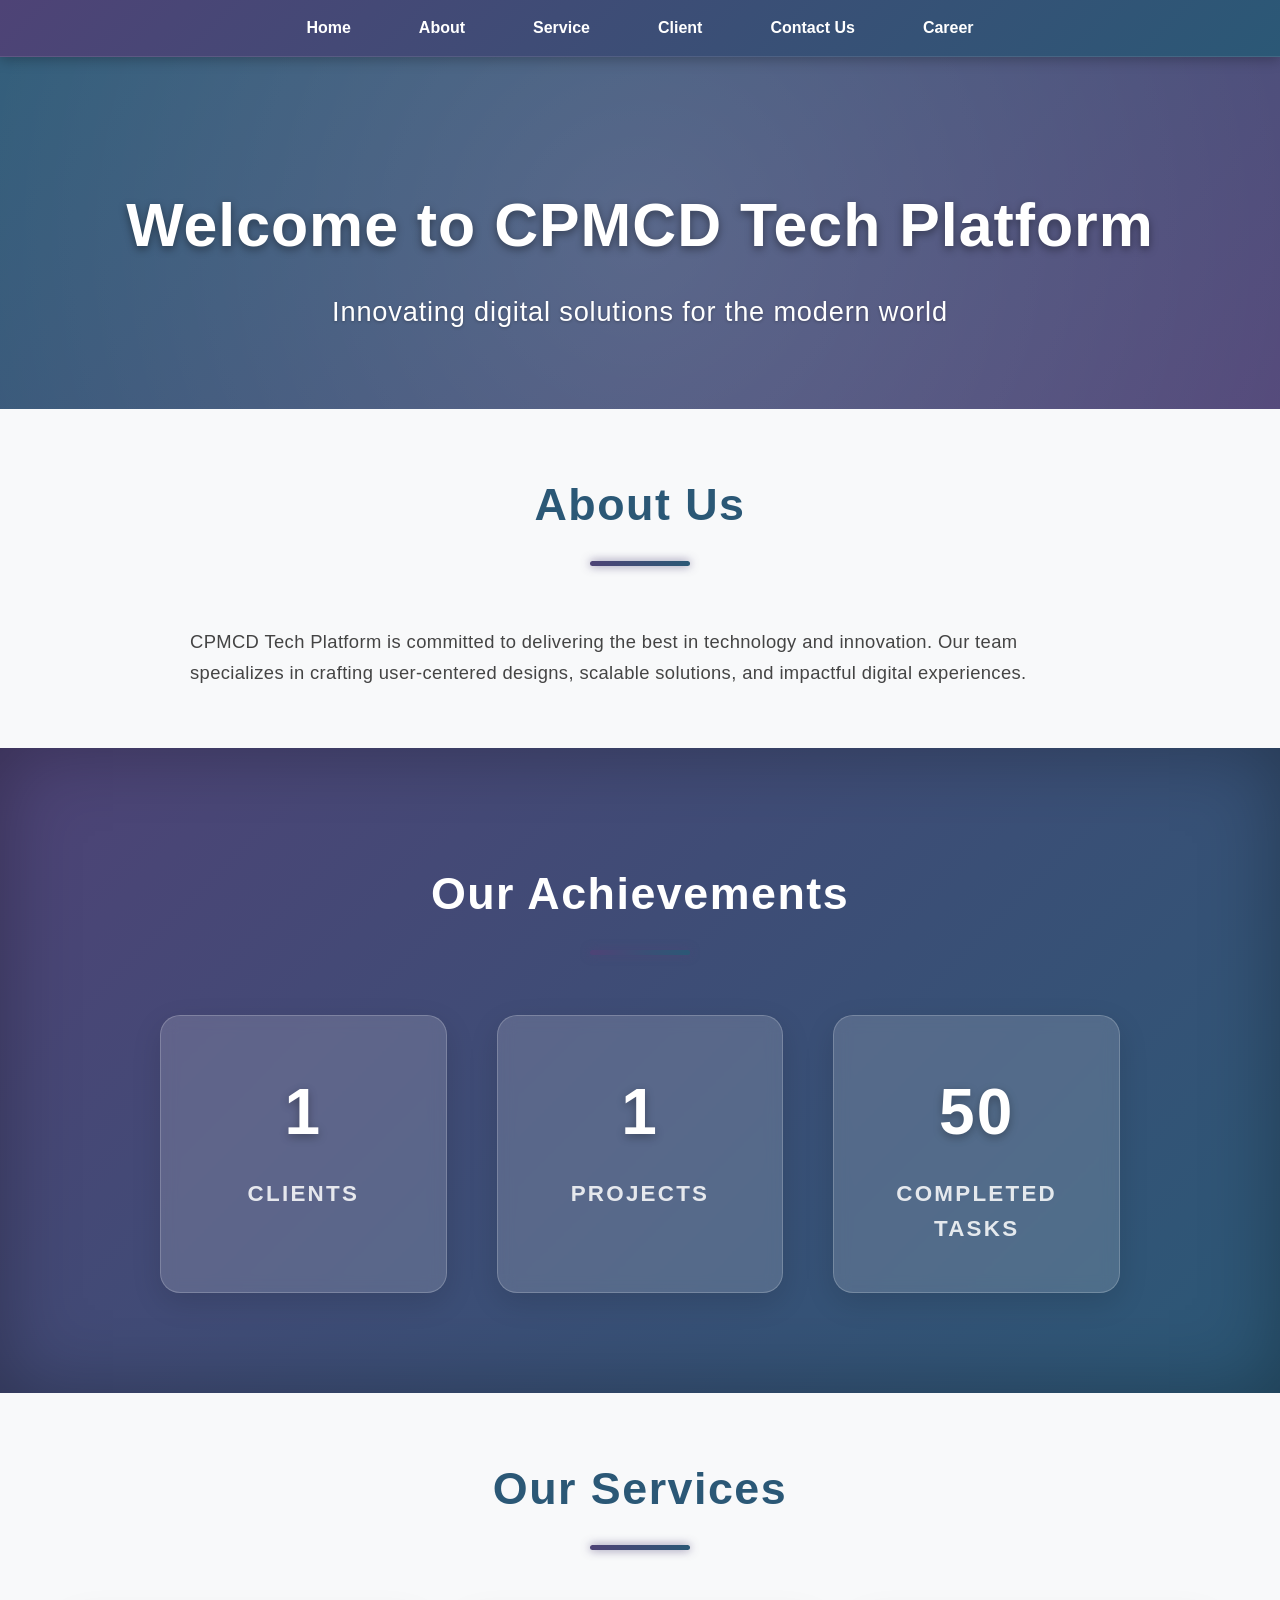
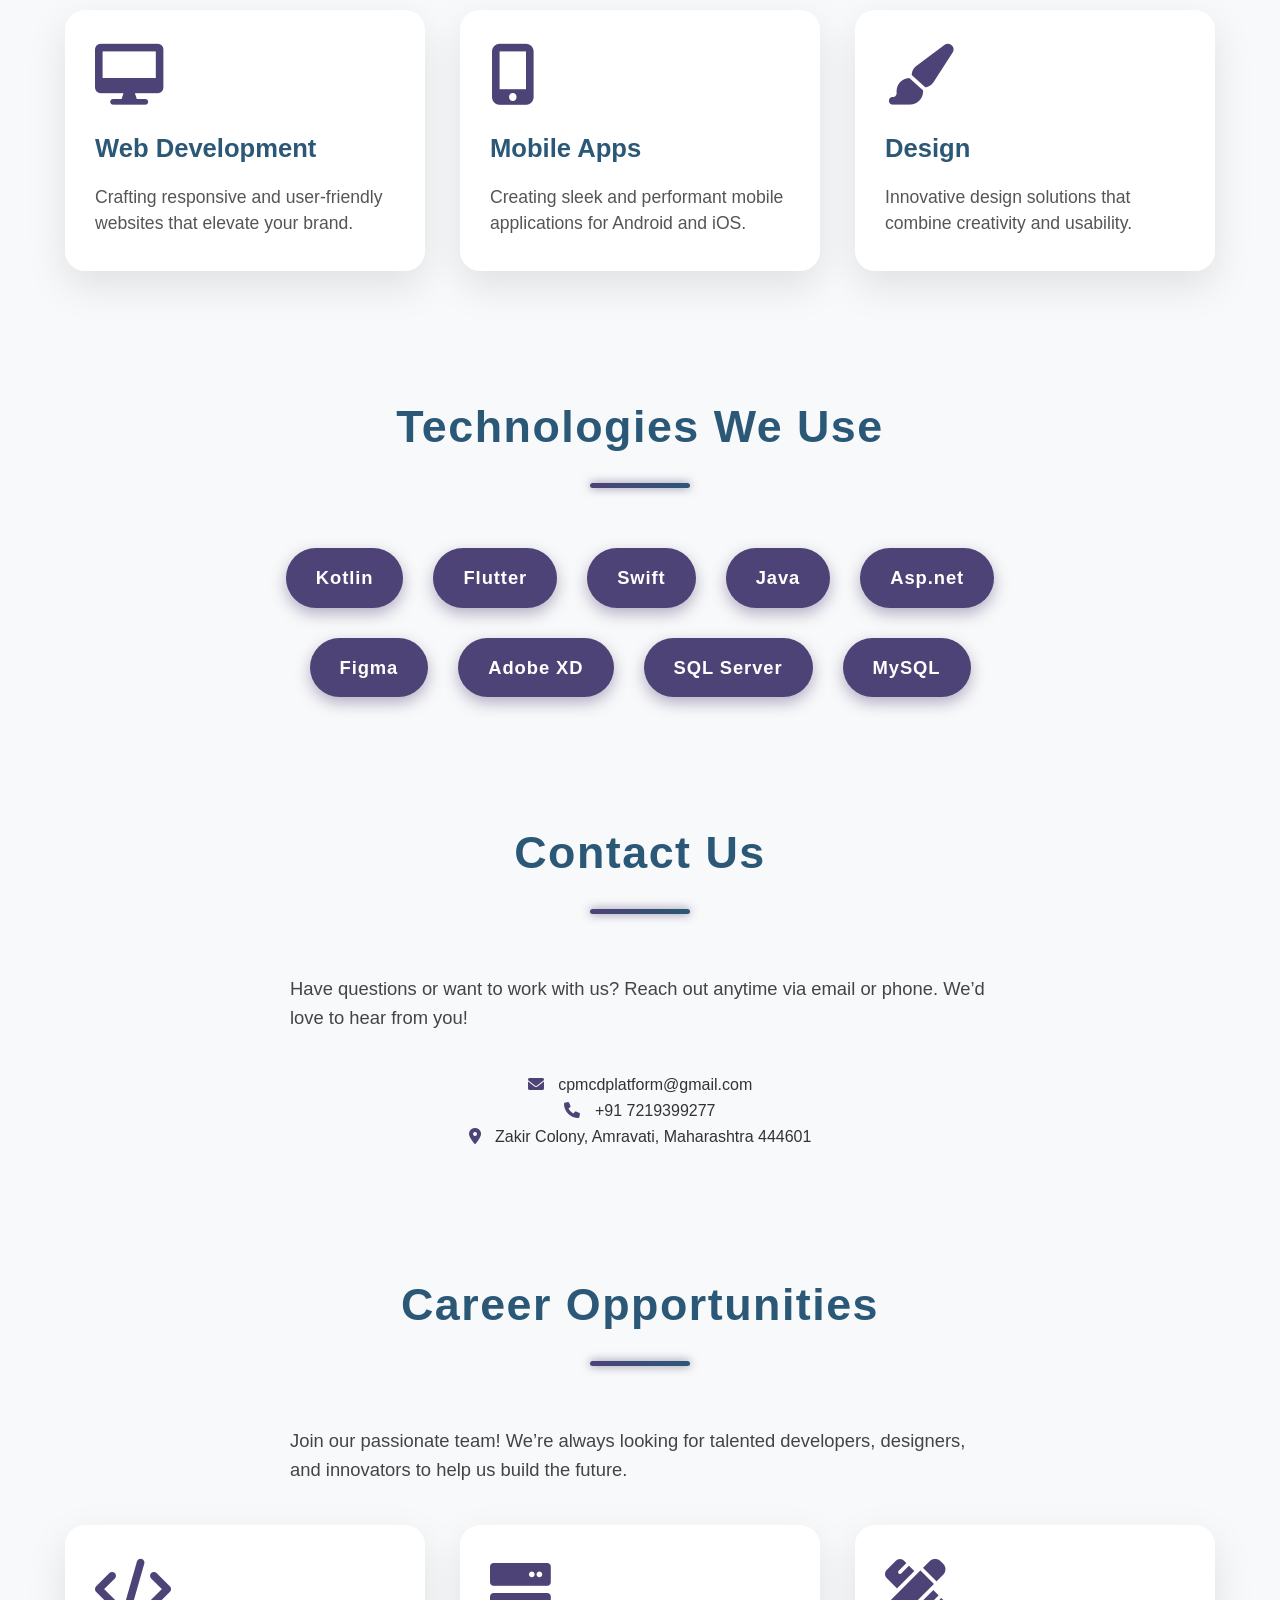
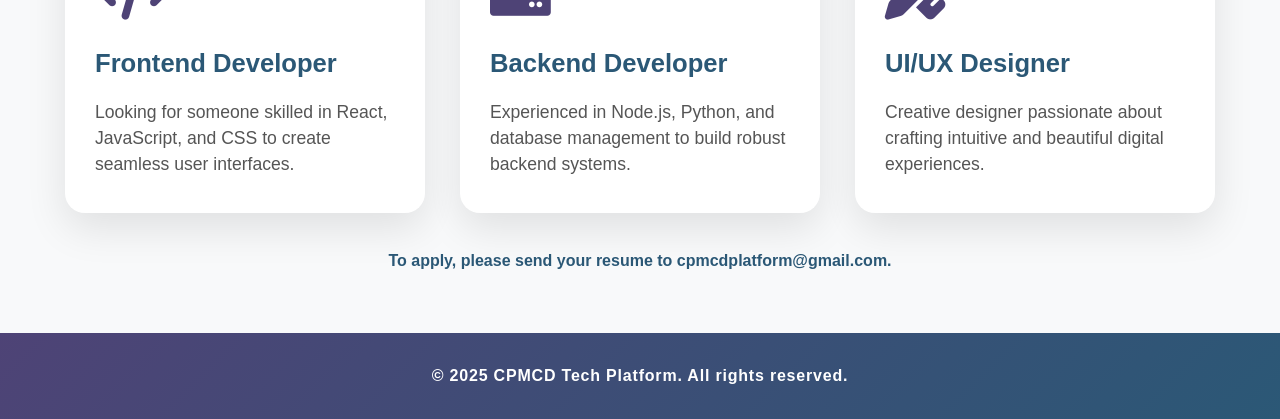
==== index.html @ 634973f7 "Initial commit" ====
<!DOCTYPE html>
<html lang="en">

<head>
  <meta charset="UTF-8" />
  <meta name="viewport" content="width=device-width, initial-scale=1" />
  <title>CPMCD Tech</title>
  <link rel="stylesheet" href="https://cdnjs.cloudflare.com/ajax/libs/animate.css/4.1.1/animate.min.css" />
  <link rel="stylesheet" href="https://cdnjs.cloudflare.com/ajax/libs/font-awesome/6.0.0-beta3/css/all.min.css" />

  <link rel="stylesheet" href="css/style.css" />

</head>

<body>

  <nav aria-label="Primary navigation">
    <ul>
      <li><a href="#home" aria-current="page">Home</a></li>
      <li><a href="about.html">About</a></li>
      <li><a href="services.html">Service</a></li>
      <li><a href="client.html">Client</a></li>
      <li><a href="contact.html">Contact Us</a></li>
      <li><a href="career.html">Career</a></li>
    </ul>
  </nav>

  <header id="home" role="banner">
    <h1 class="animate__animated animate__bounceInDown">Welcome to CPMCD Tech Platform</h1>
    <p class="animate__animated animate__fadeInUp">Innovating digital solutions for the modern world</p>
  </header>

  <main>
    <section id="about" class="container" aria-labelledby="about-title">
      <h2 id="about-title" class="section-title">About Us</h2>
      <p>
        CPMCD Tech Platform is committed to delivering the best in technology and innovation.
        Our team specializes in crafting user-centered designs, scalable solutions, and
        impactful digital experiences.
      </p>
    </section>

    <section id="counter" class="counter-section" aria-labelledby="counter-title">
      <h2 id="counter-title" class="section-title" style="color:#fff;">Our Achievements</h2>
      <div class="counter-grid" role="list">
        <div class="counter-item" role="listitem">
          <div class="counter" data-target="1">0</div>
          <div class="counter-label">Clients</div>
        </div>
        <div class="counter-item" role="listitem">
          <div class="counter" data-target="1">0</div>
          <div class="counter-label">Projects</div>
        </div>
        <div class="counter-item" role="listitem">
          <div class="counter" data-target="50">0</div>
          <div class="counter-label">Completed Tasks</div>
        </div>

      </div>
    </section>

    <section id="card" class="container" aria-labelledby="card-title">
      <h2 id="card-title" class="section-title">Our Services</h2>
      <div class="cards" role="list">
        <div class="card" role="listitem" tabindex="0">
          <i class="fas fa-desktop" aria-hidden="true"></i>
          <h3>Web Development</h3>
          <p>Crafting responsive and user-friendly websites that elevate your brand.</p>
        </div>
        <div class="card" role="listitem" tabindex="0">
          <i class="fas fa-mobile-alt" aria-hidden="true"></i>
          <h3>Mobile Apps</h3>
          <p>Creating sleek and performant mobile applications for Android and iOS.</p>
        </div>
        <div class="card" role="listitem" tabindex="0">
          <i class="fas fa-paint-brush" aria-hidden="true"></i>
          <h3>Design</h3>
          <p>Innovative design solutions that combine creativity and usability.</p>
        </div>
      </div>
    </section>

    <section id="tech" class="container" aria-labelledby="tech-title">
      <h2 id="tech-title" class="section-title">Technologies We Use</h2>
      <div class="tech-list" role="list">

        <!-- Cross-Platform APP -->
        <div class="tech-item" role="listitem">Kotlin</div>
        <div class="tech-item" role="listitem">Flutter</div>
        <div class="tech-item" role="listitem">Swift</div>

        <!-- Web Site + Web API -->
        <div class="tech-item" role="listitem">Java</div>
        <div class="tech-item" role="listitem">Asp.net</div>

        <!-- Desing -->
        <div class="tech-item" role="listitem">Figma</div>
        <div class="tech-item" role="listitem">Adobe XD</div>

        <!-- Database -->
        <div class="tech-item" role="listitem">SQL Server</div>
        <div class="tech-item" role="listitem">MySQL</div>
      </div>
    </section>

    <!-- New Contact Us Section -->
    <section id="contact" class="container" aria-labelledby="contact-title">
      <h2 id="contact-title" class="section-title">Contact Us</h2>
      <p style="max-width:700px; margin:auto; font-size:1.15rem; line-height:1.6; color:#444;">
        Have questions or want to work with us? Reach out anytime via email or phone. We’d love to hear from you!
      </p>
      <div style="max-width: 500px; margin: 40px auto 0; text-align:center;">
        <p><i class="fas fa-envelope" style="color:#4e4376; margin-right:10px;"></i> <a
            href="mailto:cpmcdplatform@gmail.com">cpmcdplatform@gmail.com </a></p>
        <p><i class="fas fa-phone" style="color:#4e4376; margin-right:10px;"></i> +91 7219399277</p>
        <p><i class="fas fa-map-marker-alt" style="color:#4e4376; margin-right:10px;"></i> Zakir Colony, Amravati,
          Maharashtra 444601</p>
      </div>
    </section>

    <!-- New Career Section -->
    <section id="career" class="container" aria-labelledby="career-title">
      <h2 id="career-title" class="section-title">Career Opportunities</h2>
      <p style="max-width:700px; margin:auto; font-size:1.15rem; line-height:1.6; color:#444;">
        Join our passionate team! We’re always looking for talented developers, designers, and innovators to help us
        build the future.
      </p>
      <div class="cards" role="list" style="margin-top:40px;">
        <div class="card" role="listitem" tabindex="0">
          <i class="fas fa-code" aria-hidden="true"></i>
          <h3>Frontend Developer</h3>
          <p>Looking for someone skilled in React, JavaScript, and CSS to create seamless user interfaces.</p>
        </div>
        <div class="card" role="listitem" tabindex="0">
          <i class="fas fa-server" aria-hidden="true"></i>
          <h3>Backend Developer</h3>
          <p>Experienced in Node.js, Python, and database management to build robust backend systems.</p>
        </div>
        <div class="card" role="listitem" tabindex="0">
          <i class="fas fa-pencil-ruler" aria-hidden="true"></i>
          <h3>UI/UX Designer</h3>
          <p>Creative designer passionate about crafting intuitive and beautiful digital experiences.</p>
        </div>
      </div>
      <p style="text-align:center; margin-top:35px; font-weight:600; color:#2b5876;">
        To apply, please send your resume to <a href="mailto:cpmcdplatform@gmail.com">cpmcdplatform@gmail.com</a>.
      </p>
    </section>
  </main>

  <footer>
    &copy; 2025 CPMCD Tech Platform. All rights reserved.
  </footer>

  <script src="js/script.js"></script>

  <script>
    // Counter animation from 0 to target value
    const counters = document.querySelectorAll('.counter');
    counters.forEach(counter => {
      counter.innerText = '0';
      const updateCounter = () => {
        const target = +counter.getAttribute('data-target');
        const current = +counter.innerText;
        const increment = target / 150;

        if (current < target) {
          counter.innerText = `${Math.ceil(current + increment)}`;
          setTimeout(updateCounter, 15);
        } else {
          counter.innerText = target;
        }
      };
      updateCounter();
    });
  </script>

</body>

</html>
---- css/style.css ----
/* Reset and base */
*,
*::before,
*::after {
  margin: 0;
  padding: 0;
  box-sizing: border-box;
}

body {
  font-family: 'Segoe UI', Tahoma, Geneva, Verdana, sans-serif;
  background: #f8f9fa;
  color: #333;
  line-height: 1.6;
  overflow-x: hidden;
  min-height: 100vh;
  scroll-behavior: smooth;
  -webkit-font-smoothing: antialiased;
  -moz-osx-font-smoothing: grayscale;
}

a {
  text-decoration: none;
  color: inherit;
}

/* HEADER */
header {
  background: linear-gradient(135deg, #2b5876, #4e4376);
  color: white;
  padding: 120px 20px 80px;
  text-align: center;
  position: relative;
  overflow: hidden;
  animation: fadeIn 1.8s ease-in-out;
}

header::before {
  content: "";
  position: absolute;
  top: -50%;
  left: -50%;
  width: 200%;
  height: 200%;
  background: radial-gradient(circle at center, rgba(255 255 255 / 0.15), transparent 70%);
  animation: rotateBG 20s linear infinite;
  z-index: 0;
  pointer-events: none;
}

@keyframes rotateBG {
  from {
    transform: rotate(0deg);
  }

  to {
    transform: rotate(360deg);
  }
}

header h1 {
  font-size: 3.8rem;
  margin-bottom: 20px;
  animation: bounceInDown 1.2s;
  text-shadow: 0 3px 8px rgba(0, 0, 0, 0.4);
  position: relative;
  z-index: 1;
  font-weight: 700;
  letter-spacing: 1px;
}

header p {
  font-size: 1.7rem;
  max-width: 850px;
  margin: 0 auto;
  animation: fadeInUp 1.5s;
  position: relative;
  z-index: 1;
  font-weight: 500;
  letter-spacing: 0.03em;
  line-height: 1.3;
  text-shadow: 0 1px 3px rgba(0, 0, 0, 0.25);
}

/* NAVIGATION */
nav {
  background: linear-gradient(135deg, #4e4376, #2b5876);
  padding: 15px 0;
  position: sticky;
  top: 0;
  z-index: 1100;
  animation: slideInDown 0.8s ease forwards;
  backdrop-filter: saturate(180%) blur(10px);
  box-shadow: 0 3px 12px rgba(0, 0, 0, 0.25);
  border-bottom: 1px solid rgba(255, 255, 255, 0.1);
}

nav ul {
  display: flex;
  flex-wrap: wrap;
  justify-content: center;
  list-style: none;
  gap: 20px;
  max-width: 1200px;
  margin: auto;
  padding: 0 15px;
}

nav a {
  color: white;
  font-weight: 600;
  padding: 10px 24px;
  border-radius: 30px;
  position: relative;
  transition: background-color 0.4s ease, transform 0.3s ease;
  font-size: 1rem;
  user-select: none;
}

nav a::before {
  content: '';
  position: absolute;
  top: 50%;
  left: 50%;
  width: 0;
  height: 100%;
  background: rgba(255, 255, 255, 0.15);
  border-radius: 30px;
  transform: translate(-50%, -50%);
  transition: width 0.4s ease;
  z-index: -1;
}

nav a:hover,
nav a:focus {
  background-color: rgba(255, 255, 255, 0.15);
  transform: scale(1.1);
  outline: none;
}

nav a:hover::before,
nav a:focus::before {
  width: 110%;
}

/* CONTAINER */
.container {
  max-width: 1200px;
  margin: auto;
  padding: 60px 25px;
  animation: fadeInUp 1s ease forwards;
}

/* SECTION TITLE */
.section-title {
  text-align: center;
  font-size: 2.8rem;
  margin-bottom: 60px;
  color: #2b5876;
  position: relative;
  font-weight: 700;
  letter-spacing: 1.5px;
}

.section-title::after {
  content: "";
  width: 100px;
  height: 5px;
  background: linear-gradient(to right, #4e4376, #2b5876);
  display: block;
  margin: 20px auto 0;
  border-radius: 3px;
  box-shadow: 0 0 10px rgba(78, 67, 118, 0.7);
}

/* ABOUT TEXT */
#about p {
  max-width: 900px;
  margin: auto;
  font-size: 1.15rem;
  line-height: 1.7;
  color: #444;
  font-weight: 500;
  letter-spacing: 0.02em;
}

/* COUNTER SECTION */
.counter-section {
  background: linear-gradient(135deg, #4e4376, #2b5876);
  color: white;
  padding: 110px 20px 100px;
  text-align: center;
  position: relative;
  overflow: hidden;
  box-shadow: inset 0 0 80px rgba(0, 0, 0, 0.3);
}

.counter-section::before {
  content: "";
  position: absolute;
  top: 0;
  left: 0;
  width: 100%;
  height: 100%;
  background: url('https://www.transparenttextures.com/patterns/diagonal-striped-brick.png');
  opacity: 0.08;
  pointer-events: none;
}

.counter-grid {
  display: grid;
  grid-template-columns: repeat(auto-fit, minmax(200px, 1fr));
  gap: 50px;
  max-width: 960px;
  margin: 0 auto;
  position: relative;
  z-index: 1;
}

.counter-item {
  padding: 45px 25px;
  background: rgba(255, 255, 255, 0.15);
  border-radius: 20px;
  backdrop-filter: blur(8px);
  box-shadow: 0 10px 30px rgba(0, 0, 0, 0.12);
  border: 1px solid rgba(255, 255, 255, 0.2);
  transition: all 0.35s ease;
  cursor: default;
}

.counter-item:hover {
  background: rgba(255, 255, 255, 0.25);
  box-shadow: 0 15px 45px rgba(0, 0, 0, 0.25);
  transform: translateY(-12px);
}

.counter {
  font-size: 4rem;
  font-weight: 900;
  margin-bottom: 12px;
  color: #fff;
  text-shadow: 0 3px 10px rgba(0, 0, 0, 0.3);
  letter-spacing: 2px;
}

.counter-label {
  font-size: 1.4rem;
  font-weight: 600;
  text-transform: uppercase;
  opacity: 0.85;
  letter-spacing: 0.1em;
  user-select: none;
}

/* CARDS */
.cards {
  display: grid;
  grid-template-columns: repeat(auto-fit, minmax(280px, 1fr));
  gap: 35px;
}

.card {
  background: white;
  border-radius: 20px;
  box-shadow: 0 15px 40px rgba(0, 0, 0, 0.1);
  padding: 35px 30px;
  transition: transform 0.3s ease, box-shadow 0.3s ease;
  cursor: pointer;
  position: relative;
  overflow: hidden;
}

.card:hover {
  transform: translateY(-14px);
  box-shadow: 0 25px 65px rgba(0, 0, 0, 0.2);
}

.card i {
  font-size: 3.8rem;
  color: #4e4376;
  margin-bottom: 22px;
  transition: color 0.3s ease;
}

.card:hover i {
  color: #2b5876;
}

.card h3 {
  font-size: 1.6rem;
  margin-bottom: 15px;
  font-weight: 700;
  color: #2b5876;
}

.card p {
  font-size: 1.1rem;
  line-height: 1.5;
  color: #555;
}

/* TECH LIST */
.tech-list {
  margin-top: 55px;
  display: flex;
  flex-wrap: wrap;
  justify-content: center;
  gap: 30px;
  max-width: 800px;
  margin-left: auto;
  margin-right: auto;
}

.tech-item {
  background: #4e4376;
  padding: 15px 30px;
  border-radius: 30px;
  color: white;
  font-weight: 700;
  letter-spacing: 0.05em;
  font-size: 1.15rem;
  box-shadow: 0 6px 15px rgba(78, 67, 118, 0.4);
  user-select: none;
  cursor: default;
  transition: transform 0.3s ease, box-shadow 0.4s ease;
}

.tech-item:hover {
  transform: scale(1.1);
  box-shadow: 0 15px 40px rgba(78, 67, 118, 0.8);
}

/* FOOTER */
footer {
  text-align: center;
  padding: 30px 15px;
  background: linear-gradient(135deg, #4e4376, #2b5876);
  color: white;
  font-weight: 600;
  letter-spacing: 0.05em;
  font-size: 1rem;
  user-select: none;
}

/* Responsive */
@media (max-width: 768px) {
  header h1 {
    font-size: 3rem;
  }

  header p {
    font-size: 1.25rem;
  }

  .counter {
    font-size: 3rem;
  }

  .counter-label {
    font-size: 1.1rem;
  }
}

/* Animations from Animate.css override */
@keyframes bounceInDown {

  0%,
  60%,
  75%,
  90%,
  100% {
    animation-timing-function: cubic-bezier(0.215, 0.610, 0.355, 1.000);
  }

  0% {
    opacity: 0;
    transform: translate3d(0, -3000px, 0);
  }

  60% {
    opacity: 1;
    transform: translate3d(0, 25px, 0);
  }

  75% {
    transform: translate3d(0, -10px, 0);
  }

  90% {
    transform: translate3d(0, 5px, 0);
  }

  100% {
    transform: none;
  }
}

@keyframes fadeInUp {
  from {
    opacity: 0;
    transform: translate3d(0, 40px, 0);
  }

  to {
    opacity: 1;
    transform: none;
  }
}

@keyframes fadeIn {
  from {
    opacity: 0;
  }

  to {
    opacity: 1;
  }
}
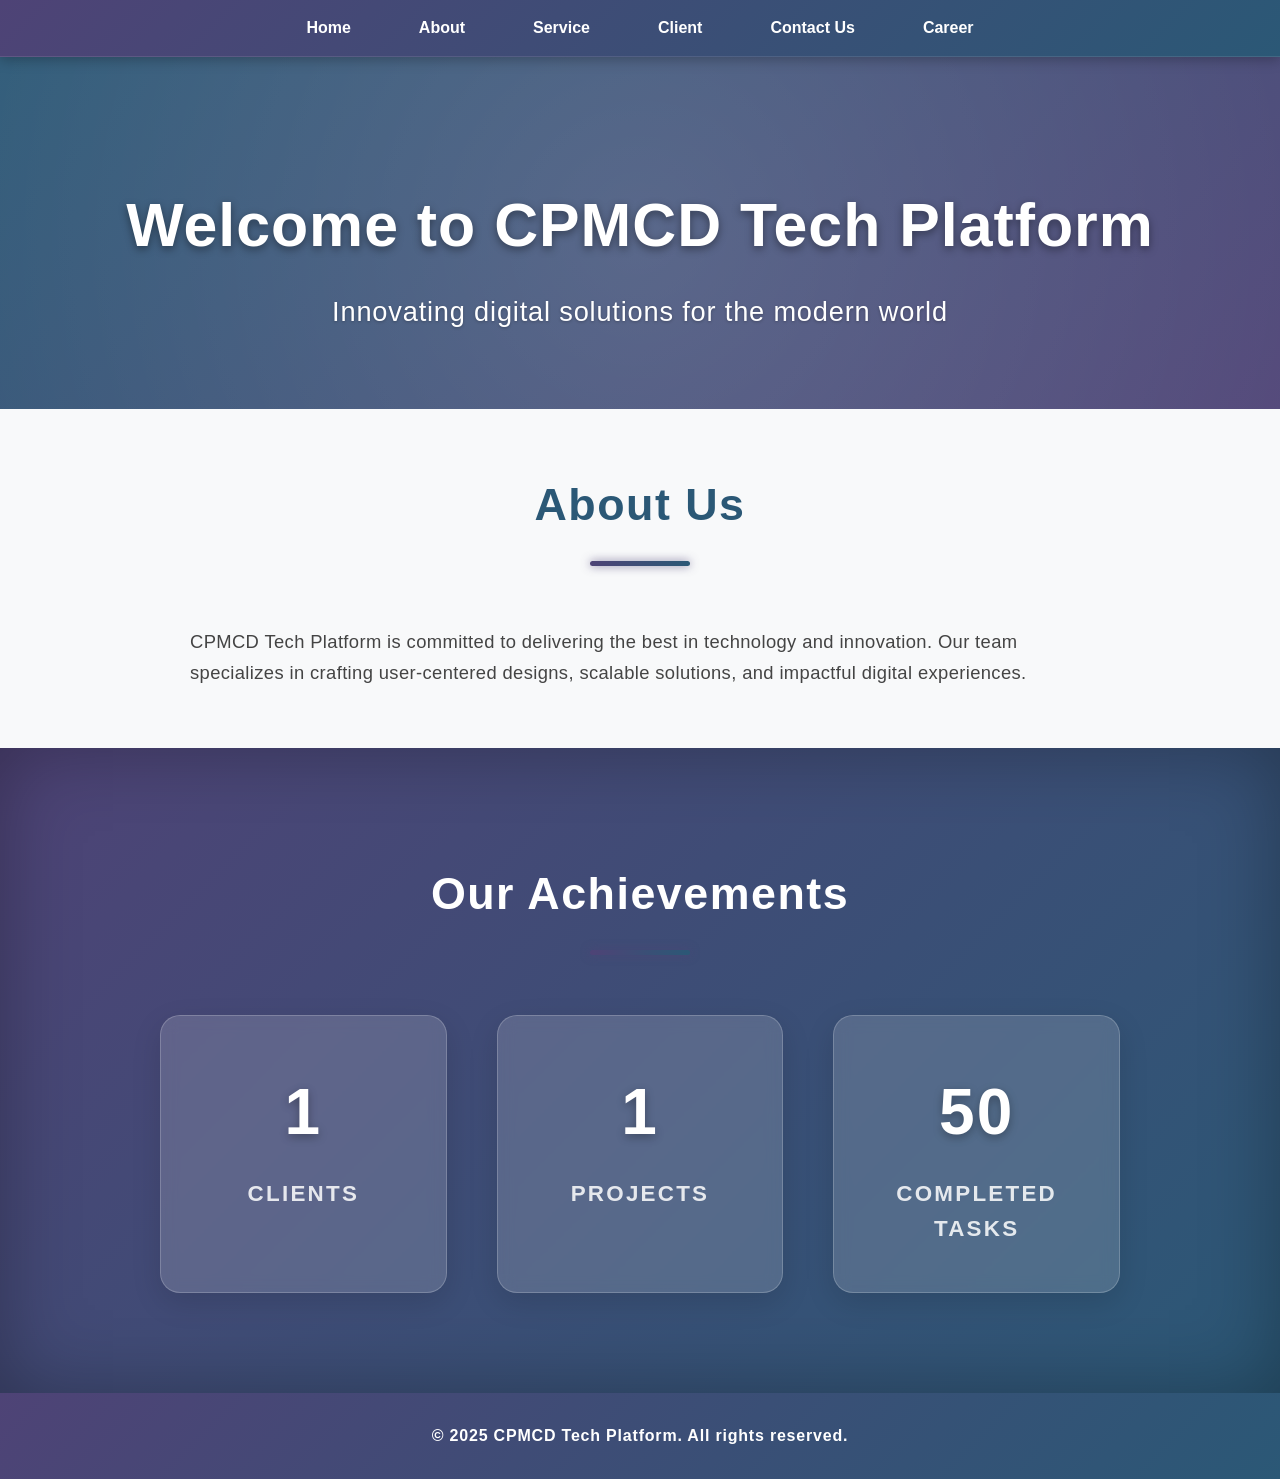
==== commit e9a04e9d: "new change 2" ====
--- a/index.html
+++ b/index.html
@@ -59,93 +59,7 @@
       </div>
     </section>
 
-    <section id="card" class="container" aria-labelledby="card-title">
-      <h2 id="card-title" class="section-title">Our Services</h2>
-      <div class="cards" role="list">
-        <div class="card" role="listitem" tabindex="0">
-          <i class="fas fa-desktop" aria-hidden="true"></i>
-          <h3>Web Development</h3>
-          <p>Crafting responsive and user-friendly websites that elevate your brand.</p>
-        </div>
-        <div class="card" role="listitem" tabindex="0">
-          <i class="fas fa-mobile-alt" aria-hidden="true"></i>
-          <h3>Mobile Apps</h3>
-          <p>Creating sleek and performant mobile applications for Android and iOS.</p>
-        </div>
-        <div class="card" role="listitem" tabindex="0">
-          <i class="fas fa-paint-brush" aria-hidden="true"></i>
-          <h3>Design</h3>
-          <p>Innovative design solutions that combine creativity and usability.</p>
-        </div>
-      </div>
-    </section>
-
-    <section id="tech" class="container" aria-labelledby="tech-title">
-      <h2 id="tech-title" class="section-title">Technologies We Use</h2>
-      <div class="tech-list" role="list">
-
-        <!-- Cross-Platform APP -->
-        <div class="tech-item" role="listitem">Kotlin</div>
-        <div class="tech-item" role="listitem">Flutter</div>
-        <div class="tech-item" role="listitem">Swift</div>
-
-        <!-- Web Site + Web API -->
-        <div class="tech-item" role="listitem">Java</div>
-        <div class="tech-item" role="listitem">Asp.net</div>
-
-        <!-- Desing -->
-        <div class="tech-item" role="listitem">Figma</div>
-        <div class="tech-item" role="listitem">Adobe XD</div>
-
-        <!-- Database -->
-        <div class="tech-item" role="listitem">SQL Server</div>
-        <div class="tech-item" role="listitem">MySQL</div>
-      </div>
-    </section>
-
-    <!-- New Contact Us Section -->
-    <section id="contact" class="container" aria-labelledby="contact-title">
-      <h2 id="contact-title" class="section-title">Contact Us</h2>
-      <p style="max-width:700px; margin:auto; font-size:1.15rem; line-height:1.6; color:#444;">
-        Have questions or want to work with us? Reach out anytime via email or phone. We’d love to hear from you!
-      </p>
-      <div style="max-width: 500px; margin: 40px auto 0; text-align:center;">
-        <p><i class="fas fa-envelope" style="color:#4e4376; margin-right:10px;"></i> <a
-            href="mailto:cpmcdplatform@gmail.com">cpmcdplatform@gmail.com </a></p>
-        <p><i class="fas fa-phone" style="color:#4e4376; margin-right:10px;"></i> +91 7219399277</p>
-        <p><i class="fas fa-map-marker-alt" style="color:#4e4376; margin-right:10px;"></i> Zakir Colony, Amravati,
-          Maharashtra 444601</p>
-      </div>
-    </section>
-
-    <!-- New Career Section -->
-    <section id="career" class="container" aria-labelledby="career-title">
-      <h2 id="career-title" class="section-title">Career Opportunities</h2>
-      <p style="max-width:700px; margin:auto; font-size:1.15rem; line-height:1.6; color:#444;">
-        Join our passionate team! We’re always looking for talented developers, designers, and innovators to help us
-        build the future.
-      </p>
-      <div class="cards" role="list" style="margin-top:40px;">
-        <div class="card" role="listitem" tabindex="0">
-          <i class="fas fa-code" aria-hidden="true"></i>
-          <h3>Frontend Developer</h3>
-          <p>Looking for someone skilled in React, JavaScript, and CSS to create seamless user interfaces.</p>
-        </div>
-        <div class="card" role="listitem" tabindex="0">
-          <i class="fas fa-server" aria-hidden="true"></i>
-          <h3>Backend Developer</h3>
-          <p>Experienced in Node.js, Python, and database management to build robust backend systems.</p>
-        </div>
-        <div class="card" role="listitem" tabindex="0">
-          <i class="fas fa-pencil-ruler" aria-hidden="true"></i>
-          <h3>UI/UX Designer</h3>
-          <p>Creative designer passionate about crafting intuitive and beautiful digital experiences.</p>
-        </div>
-      </div>
-      <p style="text-align:center; margin-top:35px; font-weight:600; color:#2b5876;">
-        To apply, please send your resume to <a href="mailto:cpmcdplatform@gmail.com">cpmcdplatform@gmail.com</a>.
-      </p>
-    </section>
+   
   </main>
 
   <footer>
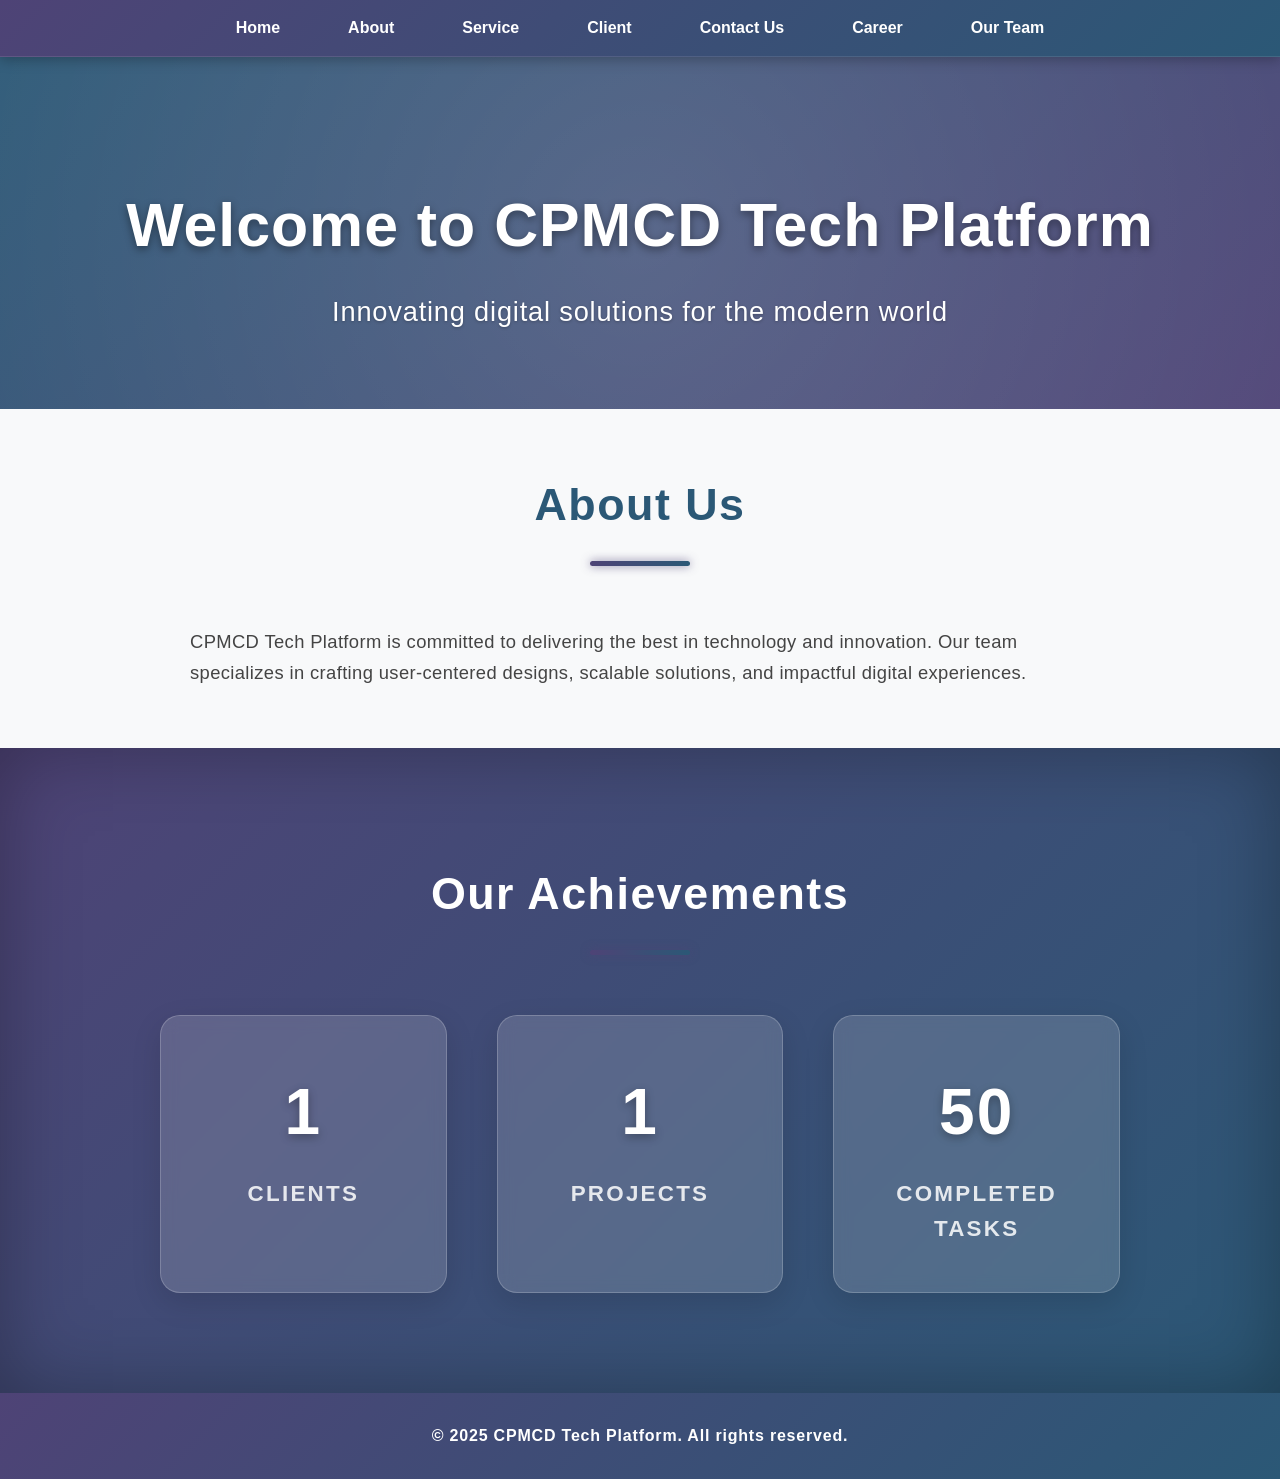
==== commit 24290b70: "Final new Update today" ====
--- a/index.html
+++ b/index.html
@@ -1,94 +1,84 @@
-<!DOCTYPE html>
+<!doctype html>
 <html lang="en">
+  <head>
+    <meta charset="UTF-8" />
+    <meta name="viewport" content="width=device-width, initial-scale=1" />
+    <title>CPMCD Tech</title>
+    <link rel="stylesheet" href="https://cdnjs.cloudflare.com/ajax/libs/animate.css/4.1.1/animate.min.css" />
+    <link rel="stylesheet" href="https://cdnjs.cloudflare.com/ajax/libs/font-awesome/6.0.0-beta3/css/all.min.css" />
 
-<head>
-  <meta charset="UTF-8" />
-  <meta name="viewport" content="width=device-width, initial-scale=1" />
-  <title>CPMCD Tech</title>
-  <link rel="stylesheet" href="https://cdnjs.cloudflare.com/ajax/libs/animate.css/4.1.1/animate.min.css" />
-  <link rel="stylesheet" href="https://cdnjs.cloudflare.com/ajax/libs/font-awesome/6.0.0-beta3/css/all.min.css" />
+    <link rel="stylesheet" href="css/style.css" />
+  </head>
 
-  <link rel="stylesheet" href="css/style.css" />
+  <body>
+    <nav aria-label="Primary navigation">
+      <ul>
+        <li><a href="#home" aria-current="page">Home</a></li>
+        <li><a href="about.html">About</a></li>
+        <li><a href="services.html">Service</a></li>
+        <li><a href="client.html">Client</a></li>
+        <li><a href="contact.html">Contact Us</a></li>
+        <li><a href="career.html">Career</a></li>
+        <li><a href="outteam.html">Our Team</a></li>
+      </ul>
+    </nav>
 
-</head>
+    <header id="home" role="banner">
+      <h1 class="animate__animated animate__bounceInDown">Welcome to CPMCD Tech Platform</h1>
+      <p class="animate__animated animate__fadeInUp">Innovating digital solutions for the modern world</p>
+    </header>
 
-<body>
+    <main>
+      <section id="about" class="container" aria-labelledby="about-title">
+        <h2 id="about-title" class="section-title">About Us</h2>
+        <p>
+          CPMCD Tech Platform is committed to delivering the best in technology and innovation. Our team specializes in
+          crafting user-centered designs, scalable solutions, and impactful digital experiences.
+        </p>
+      </section>
 
-  <nav aria-label="Primary navigation">
-    <ul>
-      <li><a href="#home" aria-current="page">Home</a></li>
-      <li><a href="about.html">About</a></li>
-      <li><a href="services.html">Service</a></li>
-      <li><a href="client.html">Client</a></li>
-      <li><a href="contact.html">Contact Us</a></li>
-      <li><a href="career.html">Career</a></li>
-    </ul>
-  </nav>
+      <section id="counter" class="counter-section" aria-labelledby="counter-title">
+        <h2 id="counter-title" class="section-title" style="color: #fff">Our Achievements</h2>
+        <div class="counter-grid" role="list">
+          <div class="counter-item" role="listitem">
+            <div class="counter" data-target="1">0</div>
+            <div class="counter-label">Clients</div>
+          </div>
+          <div class="counter-item" role="listitem">
+            <div class="counter" data-target="1">0</div>
+            <div class="counter-label">Projects</div>
+          </div>
+          <div class="counter-item" role="listitem">
+            <div class="counter" data-target="50">0</div>
+            <div class="counter-label">Completed Tasks</div>
+          </div>
+        </div>
+      </section>
+    </main>
 
-  <header id="home" role="banner">
-    <h1 class="animate__animated animate__bounceInDown">Welcome to CPMCD Tech Platform</h1>
-    <p class="animate__animated animate__fadeInUp">Innovating digital solutions for the modern world</p>
-  </header>
+    <footer>&copy; 2025 CPMCD Tech Platform. All rights reserved.</footer>
 
-  <main>
-    <section id="about" class="container" aria-labelledby="about-title">
-      <h2 id="about-title" class="section-title">About Us</h2>
-      <p>
-        CPMCD Tech Platform is committed to delivering the best in technology and innovation.
-        Our team specializes in crafting user-centered designs, scalable solutions, and
-        impactful digital experiences.
-      </p>
-    </section>
+    <script src="js/script.js"></script>
 
-    <section id="counter" class="counter-section" aria-labelledby="counter-title">
-      <h2 id="counter-title" class="section-title" style="color:#fff;">Our Achievements</h2>
-      <div class="counter-grid" role="list">
-        <div class="counter-item" role="listitem">
-          <div class="counter" data-target="1">0</div>
-          <div class="counter-label">Clients</div>
-        </div>
-        <div class="counter-item" role="listitem">
-          <div class="counter" data-target="1">0</div>
-          <div class="counter-label">Projects</div>
-        </div>
-        <div class="counter-item" role="listitem">
-          <div class="counter" data-target="50">0</div>
-          <div class="counter-label">Completed Tasks</div>
-        </div>
+    <script>
+      // Counter animation from 0 to target value
+      const counters = document.querySelectorAll(".counter");
+      counters.forEach((counter) => {
+        counter.innerText = "0";
+        const updateCounter = () => {
+          const target = +counter.getAttribute("data-target");
+          const current = +counter.innerText;
+          const increment = target / 150;
 
-      </div>
-    </section>
-
-   
-  </main>
-
-  <footer>
-    &copy; 2025 CPMCD Tech Platform. All rights reserved.
-  </footer>
-
-  <script src="js/script.js"></script>
-
-  <script>
-    // Counter animation from 0 to target value
-    const counters = document.querySelectorAll('.counter');
-    counters.forEach(counter => {
-      counter.innerText = '0';
-      const updateCounter = () => {
-        const target = +counter.getAttribute('data-target');
-        const current = +counter.innerText;
-        const increment = target / 150;
-
-        if (current < target) {
-          counter.innerText = `${Math.ceil(current + increment)}`;
-          setTimeout(updateCounter, 15);
-        } else {
-          counter.innerText = target;
-        }
-      };
-      updateCounter();
-    });
-  </script>
-
-</body>
-
+          if (current < target) {
+            counter.innerText = `${Math.ceil(current + increment)}`;
+            setTimeout(updateCounter, 15);
+          } else {
+            counter.innerText = target;
+          }
+        };
+        updateCounter();
+      });
+    </script>
+  </body>
 </html>
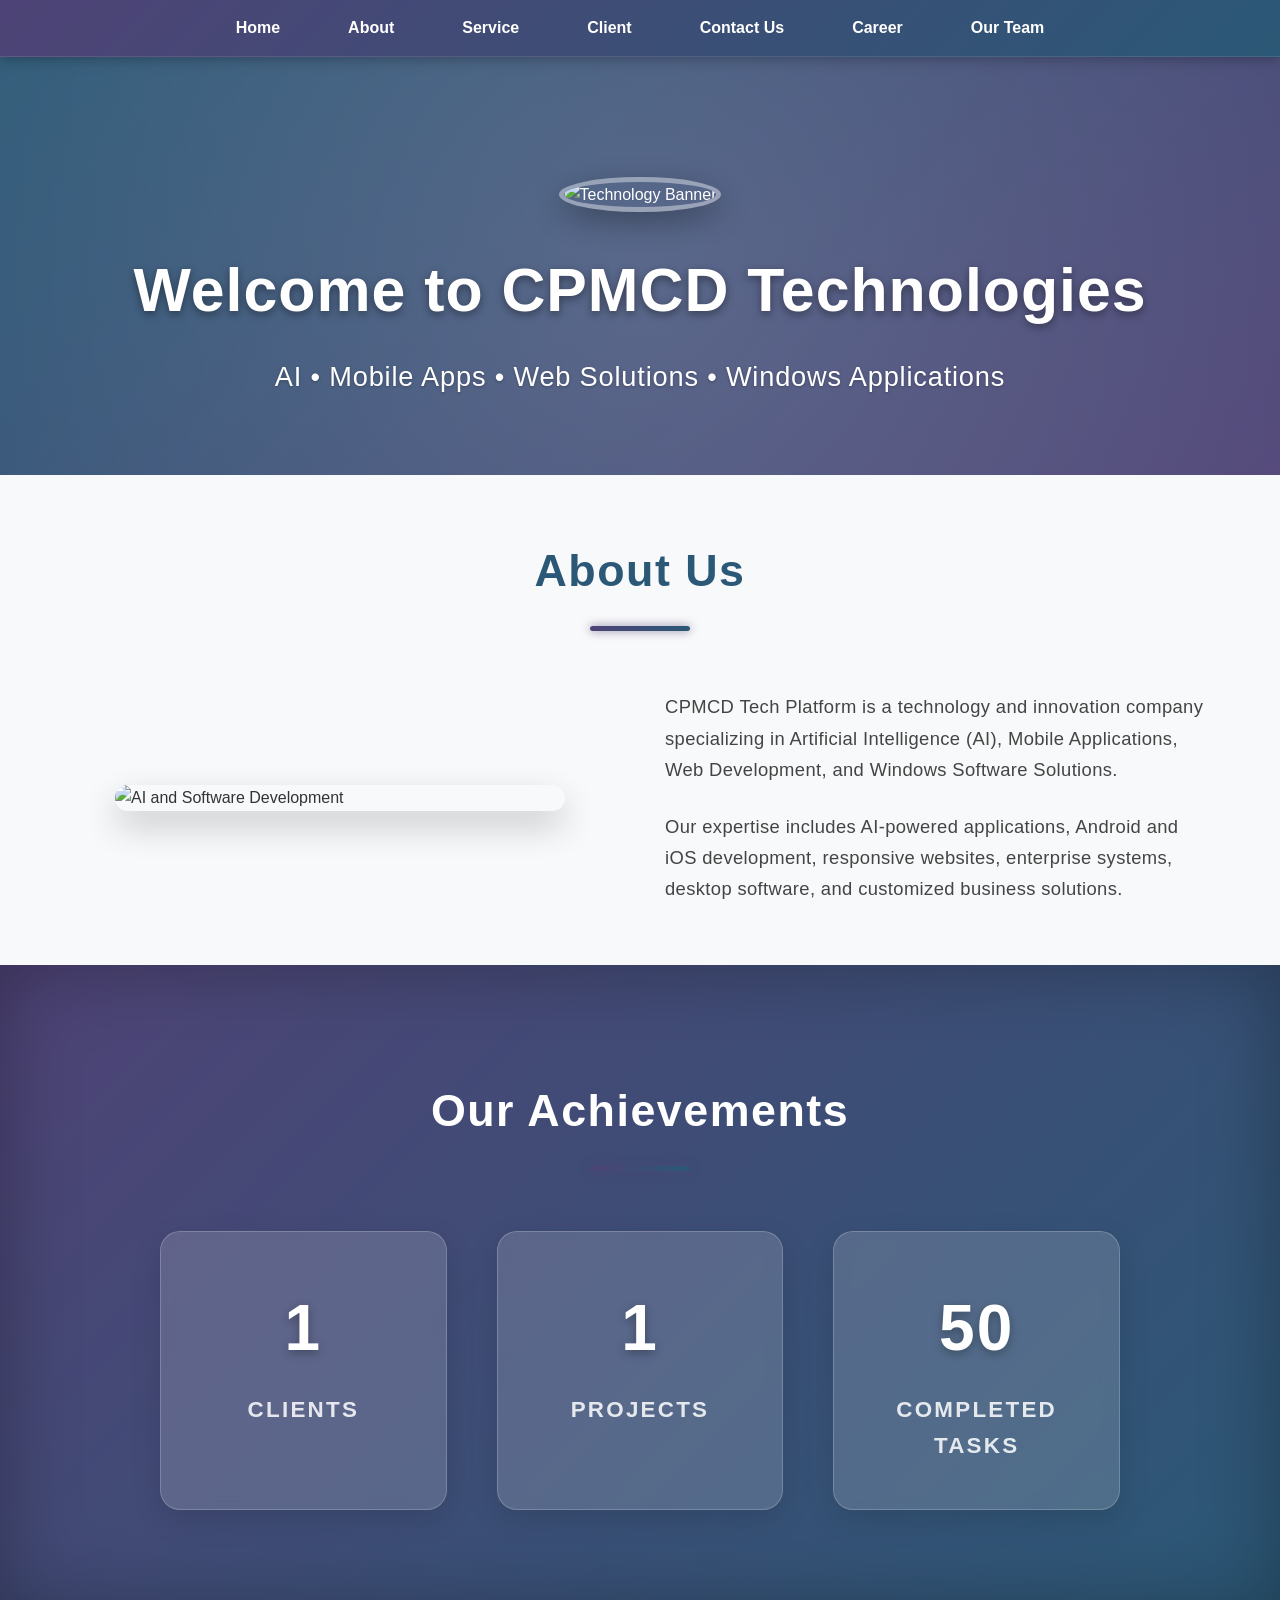
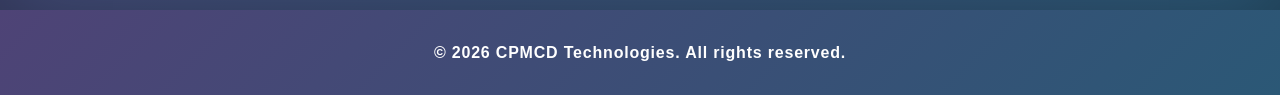
==== commit 5e4e5f1f: "NEW CHANGES" ====
--- a/index.html
+++ b/index.html
@@ -1,84 +1,154 @@
 <!doctype html>
 <html lang="en">
-  <head>
-    <meta charset="UTF-8" />
-    <meta name="viewport" content="width=device-width, initial-scale=1" />
-    <title>CPMCD Tech</title>
-    <link rel="stylesheet" href="https://cdnjs.cloudflare.com/ajax/libs/animate.css/4.1.1/animate.min.css" />
-    <link rel="stylesheet" href="https://cdnjs.cloudflare.com/ajax/libs/font-awesome/6.0.0-beta3/css/all.min.css" />
 
-    <link rel="stylesheet" href="css/style.css" />
-  </head>
+<head>
+  <meta charset="UTF-8" />
+  <meta name="viewport" content="width=device-width, initial-scale=1" />
+  <title>CPMCD Tech</title>
+  <link rel="icon" type="image/x-icon"
+    href="https://media.licdn.com/dms/image/v2/D4E0BAQFKHtJ2ftBh6g/company-logo_400_400/company-logo_400_400/0/1721794310336/cpmcd_platform_technology_logo?e=2147483647&v=beta&t=9r1F8eCsjUid0Vyh_4Xl4l8Rt_daRUQAMwIENLAMIPk">
+  <link rel="stylesheet" href="https://cdnjs.cloudflare.com/ajax/libs/animate.css/4.1.1/animate.min.css" />
+  <link rel="stylesheet" href="https://cdnjs.cloudflare.com/ajax/libs/font-awesome/6.0.0-beta3/css/all.min.css" />
 
-  <body>
-    <nav aria-label="Primary navigation">
-      <ul>
-        <li><a href="#home" aria-current="page">Home</a></li>
-        <li><a href="about.html">About</a></li>
-        <li><a href="services.html">Service</a></li>
-        <li><a href="client.html">Client</a></li>
-        <li><a href="contact.html">Contact Us</a></li>
-        <li><a href="career.html">Career</a></li>
-        <li><a href="outteam.html">Our Team</a></li>
-      </ul>
-    </nav>
+  <link rel="stylesheet" href="css/style.css" />
+</head>
 
-    <header id="home" role="banner">
-      <h1 class="animate__animated animate__bounceInDown">Welcome to CPMCD Tech Platform</h1>
-      <p class="animate__animated animate__fadeInUp">Innovating digital solutions for the modern world</p>
-    </header>
+<body oncontextmenu="return false;">
+  <nav aria-label="Primary navigation">
+    <ul>
+      <li><a href="index.html" aria-current="page">Home</a></li>
+      <li><a href="about.html">About</a></li>
+      <li><a href="services.html">Service</a></li>
+      <li><a href="client.html">Client</a></li>
+      <li><a href="contact.html">Contact Us</a></li>
+      <li><a href="career.html">Career</a></li>
+      <li><a href="outteam.html">Our Team</a></li>
+    </ul>
+  </nav>
 
-    <main>
-      <section id="about" class="container" aria-labelledby="about-title">
-        <h2 id="about-title" class="section-title">About Us</h2>
-        <p>
-          CPMCD Tech Platform is committed to delivering the best in technology and innovation. Our team specializes in
-          crafting user-centered designs, scalable solutions, and impactful digital experiences.
-        </p>
-      </section>
+  <header id="home" role="banner">
 
-      <section id="counter" class="counter-section" aria-labelledby="counter-title">
-        <h2 id="counter-title" class="section-title" style="color: #fff">Our Achievements</h2>
-        <div class="counter-grid" role="list">
-          <div class="counter-item" role="listitem">
-            <div class="counter" data-target="1">0</div>
-            <div class="counter-label">Clients</div>
-          </div>
-          <div class="counter-item" role="listitem">
-            <div class="counter" data-target="1">0</div>
-            <div class="counter-label">Projects</div>
-          </div>
-          <div class="counter-item" role="listitem">
-            <div class="counter" data-target="50">0</div>
-            <div class="counter-label">Completed Tasks</div>
-          </div>
+    <img src="https://images.unsplash.com/photo-1516321318423-f06f85e504b3?w=1200"
+         alt="Technology Banner"
+         class="header-image">
+
+    <h1 class="animate__animated animate__bounceInDown">
+        Welcome to CPMCD Technologies
+    </h1>
+
+    <p class="animate__animated animate__fadeInUp">
+        AI • Mobile Apps • Web Solutions • Windows Applications
+    </p>
+
+</header>
+
+  <main>
+    <section id="about" class="container" aria-labelledby="about-title">
+
+    <h2 id="about-title" class="section-title">About Us</h2>
+
+    <div class="about-content">
+
+        <div class="about-image">
+            <img src="https://images.unsplash.com/photo-1552664730-d307ca884978?w=700"
+                 alt="AI and Software Development">
         </div>
-      </section>
-    </main>
 
-    <footer>&copy; 2025 CPMCD Tech Platform. All rights reserved.</footer>
+        <div class="about-text">
 
-    <script src="js/script.js"></script>
+            <p>
+                CPMCD Tech Platform is a technology and innovation company specializing in
+                Artificial Intelligence (AI), Mobile Applications, Web Development,
+                and Windows Software Solutions.
+            </p>
 
-    <script>
-      // Counter animation from 0 to target value
-      const counters = document.querySelectorAll(".counter");
-      counters.forEach((counter) => {
-        counter.innerText = "0";
-        const updateCounter = () => {
-          const target = +counter.getAttribute("data-target");
-          const current = +counter.innerText;
-          const increment = target / 150;
+            <br>
 
-          if (current < target) {
-            counter.innerText = `${Math.ceil(current + increment)}`;
-            setTimeout(updateCounter, 15);
-          } else {
-            counter.innerText = target;
-          }
-        };
-        updateCounter();
-      });
-    </script>
-  </body>
+            <p>
+                Our expertise includes AI-powered applications, Android and iOS
+                development, responsive websites, enterprise systems,
+                desktop software, and customized business solutions.
+            </p>
+
+        </div>
+
+    </div>
+
+</section>
+
+    <section id="counter" class="counter-section" aria-labelledby="counter-title">
+      <h2 id="counter-title" class="section-title" style="color: #fff">Our Achievements</h2>
+      <div class="counter-grid" role="list">
+        <div class="counter-item" role="listitem">
+          <div class="counter" data-target="1">0</div>
+          <div class="counter-label">Clients</div>
+        </div>
+        <div class="counter-item" role="listitem">
+          <div class="counter" data-target="1">0</div>
+          <div class="counter-label">Projects</div>
+        </div>
+        <div class="counter-item" role="listitem">
+          <div class="counter" data-target="50">0</div>
+          <div class="counter-label">Completed Tasks</div>
+        </div>
+      </div>
+    </section>
+  </main>
+  <footer>
+    &copy; <span id="year"></span> CPMCD Technologies. All rights reserved.
+  </footer>
+  <script src="js/script.js"></script>
+
+  <script>
+    // Counter animation from 0 to target value
+    const counters = document.querySelectorAll(".counter");
+    counters.forEach((counter) => {
+      counter.innerText = "0";
+      const updateCounter = () => {
+        const target = +counter.getAttribute("data-target");
+        const current = +counter.innerText;
+        const increment = target / 150;
+
+        if (current < target) {
+          counter.innerText = `${Math.ceil(current + increment)}`;
+          setTimeout(updateCounter, 15);
+        } else {
+          counter.innerText = target;
+        }
+      };
+      updateCounter();
+    });
+
+
+    document.addEventListener('contextmenu', function (e) {
+      e.preventDefault();
+    });
+
+    document.onkeydown = function (e) {
+      // F12
+      if (e.keyCode === 123) {
+        return false;
+      }
+      // Ctrl+Shift+I
+      if (e.ctrlKey && e.shiftKey && e.keyCode === 73) {
+        return false;
+      }
+      // Ctrl+Shift+J
+      if (e.ctrlKey && e.shiftKey && e.keyCode === 74) {
+        return false;
+      }
+      // Ctrl+U (view source)
+      if (e.ctrlKey && e.keyCode === 85) {
+        return false;
+      }
+    };
+
+    // Auto footer year
+    document.getElementById("year").textContent = new Date().getFullYear();
+
+
+
+  </script>
+</body>
+
 </html>
--- a/css/style.css
+++ b/css/style.css
@@ -415,4 +415,124 @@
   to {
     opacity: 1;
   }
+}
+
+/* ========================= */
+/* HEADER IMAGE */
+/* ========================= */
+
+.header-image {
+  width: 220px;
+  height: 220px;
+  object-fit: cover;
+  border-radius: 50%;
+  margin-bottom: 30px;
+  position: relative;
+  z-index: 1;
+  border: 5px solid rgba(255,255,255,0.4);
+  box-shadow: 0 10px 30px rgba(0,0,0,0.3);
+  transition: all 0.5s ease;
+}
+
+.header-image:hover {
+  transform: scale(1.08) rotate(5deg);
+  box-shadow: 0 15px 40px rgba(0,0,0,0.5);
+}
+
+/* ========================= */
+/* ABOUT SECTION LAYOUT */
+/* ========================= */
+
+.about-content{
+  display:flex;
+  align-items:center;
+  justify-content:center;
+  gap:50px;
+  flex-wrap:wrap;
+}
+
+.about-image{
+  flex:1;
+  min-width:300px;
+}
+
+.about-image img{
+  width:100%;
+  max-width:450px;
+  border-radius:20px;
+  display:block;
+  margin:auto;
+
+  box-shadow:0 15px 35px rgba(0,0,0,0.2);
+
+  transition:all .5s ease;
+}
+
+.about-image img:hover{
+  transform:translateY(-10px) scale(1.03);
+  box-shadow:0 25px 50px rgba(0,0,0,0.3);
+}
+
+.about-text{
+  flex:1;
+  min-width:300px;
+}
+
+.about-text p{
+  font-size:1.1rem;
+  line-height:1.8;
+  color:#444;
+}
+
+/* ========================= */
+/* IMAGE FLOAT ANIMATION */
+/* ========================= */
+
+@keyframes floating {
+
+  0%{
+      transform:translateY(0px);
+  }
+
+  50%{
+      transform:translateY(-10px);
+  }
+
+  100%{
+      transform:translateY(0px);
+  }
+}
+
+.about-image img{
+  animation:floating 4s ease-in-out infinite;
+}
+
+/* ========================= */
+/* RESPONSIVE */
+/* ========================= */
+
+@media(max-width:768px){
+
+.header-image{
+    width:150px;
+    height:150px;
+}
+
+.about-content{
+    flex-direction:column;
+    text-align:center;
+}
+
+.about-image img{
+    max-width:100%;
+}
+
+.about-text{
+    width:100%;
+}
+
+.about-text p{
+    font-size:1rem;
+}
+
 }
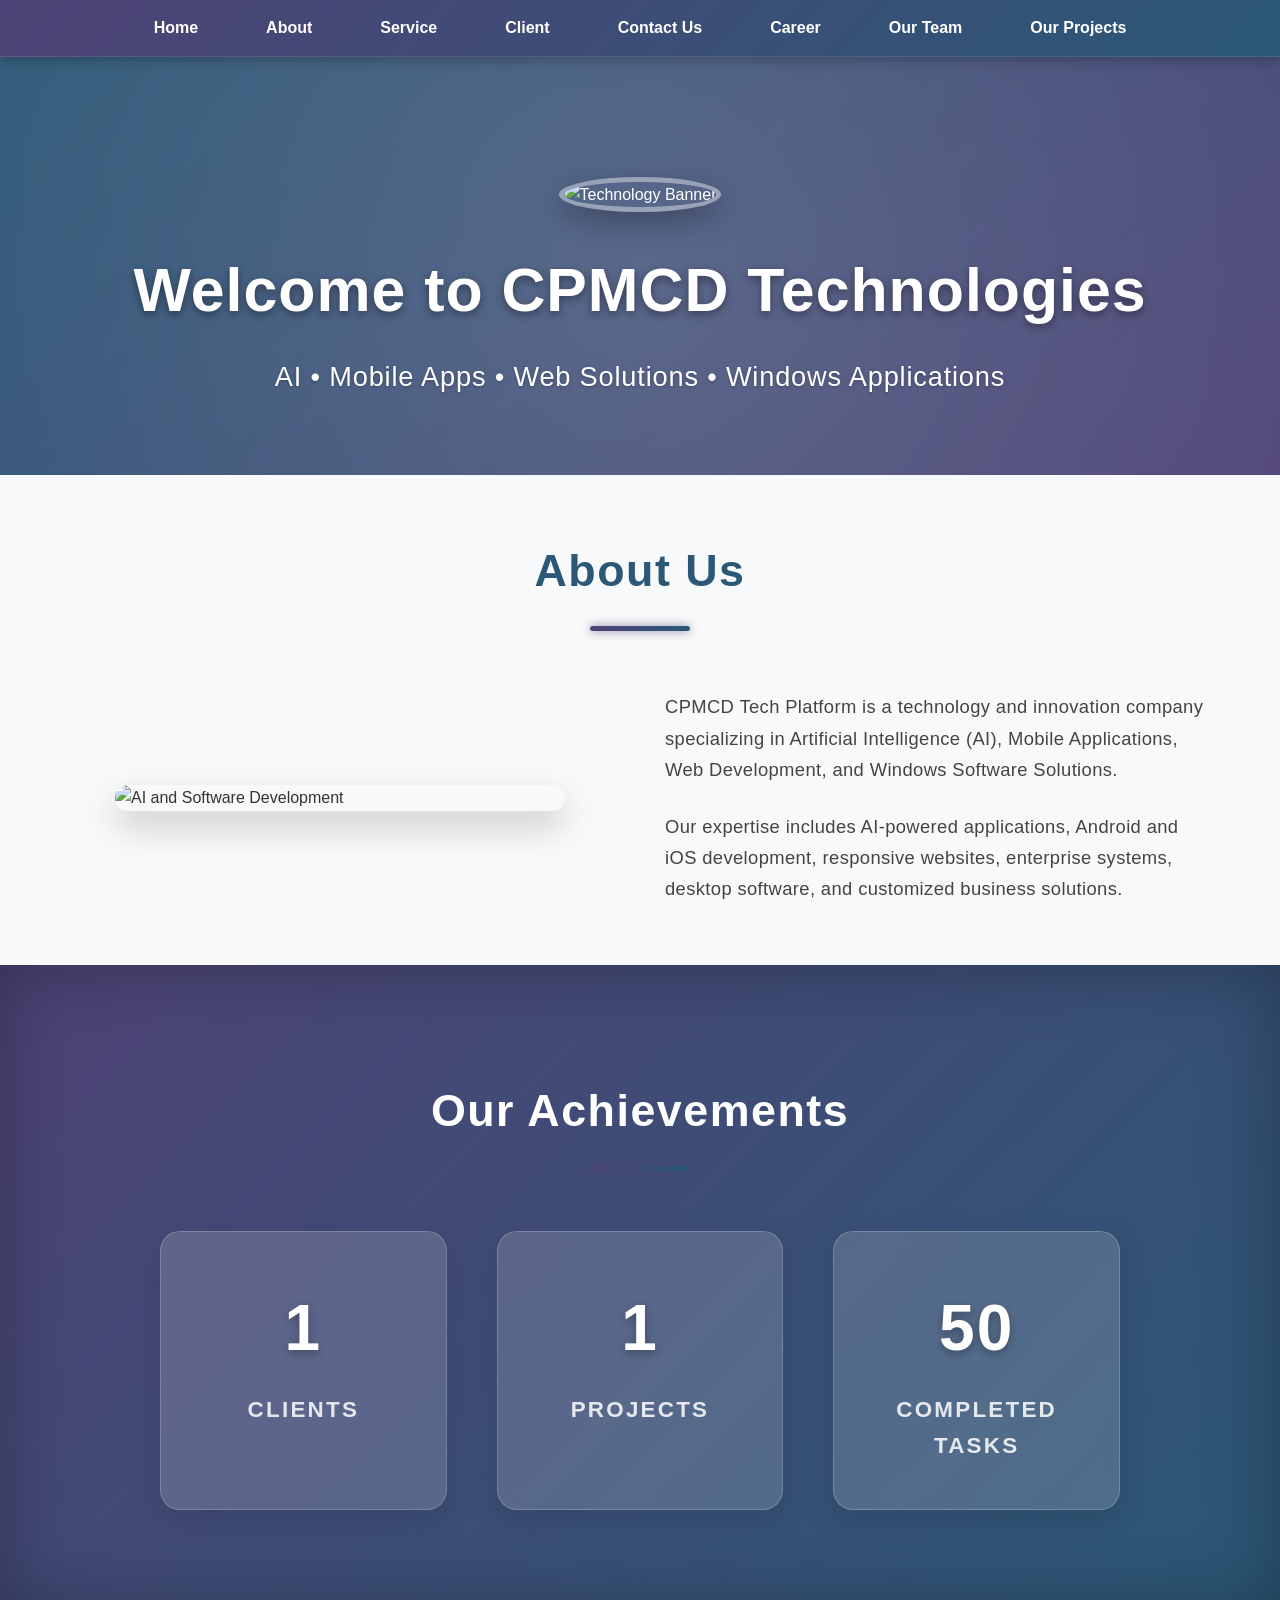
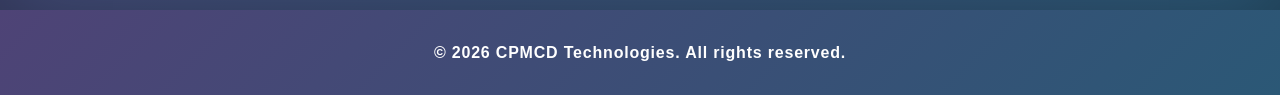
==== commit ff8f14f3: "new page updated" ====
--- a/index.html
+++ b/index.html
@@ -23,58 +23,58 @@
       <li><a href="contact.html">Contact Us</a></li>
       <li><a href="career.html">Career</a></li>
       <li><a href="outteam.html">Our Team</a></li>
+      <li><a href="project.html">Our Projects</a></li>
+
     </ul>
   </nav>
 
   <header id="home" role="banner">
 
-    <img src="https://images.unsplash.com/photo-1516321318423-f06f85e504b3?w=1200"
-         alt="Technology Banner"
-         class="header-image">
+    <img src="https://images.unsplash.com/photo-1516321318423-f06f85e504b3?w=1200" alt="Technology Banner"
+      class="header-image">
 
     <h1 class="animate__animated animate__bounceInDown">
-        Welcome to CPMCD Technologies
+      Welcome to CPMCD Technologies
     </h1>
 
     <p class="animate__animated animate__fadeInUp">
-        AI • Mobile Apps • Web Solutions • Windows Applications
+      AI • Mobile Apps • Web Solutions • Windows Applications
     </p>
 
-</header>
+  </header>
 
   <main>
     <section id="about" class="container" aria-labelledby="about-title">
 
-    <h2 id="about-title" class="section-title">About Us</h2>
+      <h2 id="about-title" class="section-title">About Us</h2>
 
-    <div class="about-content">
+      <div class="about-content">
 
         <div class="about-image">
-            <img src="https://images.unsplash.com/photo-1552664730-d307ca884978?w=700"
-                 alt="AI and Software Development">
+          <img src="https://images.unsplash.com/photo-1552664730-d307ca884978?w=700" alt="AI and Software Development">
         </div>
 
         <div class="about-text">
 
-            <p>
-                CPMCD Tech Platform is a technology and innovation company specializing in
-                Artificial Intelligence (AI), Mobile Applications, Web Development,
-                and Windows Software Solutions.
-            </p>
+          <p>
+            CPMCD Tech Platform is a technology and innovation company specializing in
+            Artificial Intelligence (AI), Mobile Applications, Web Development,
+            and Windows Software Solutions.
+          </p>
 
-            <br>
+          <br>
 
-            <p>
-                Our expertise includes AI-powered applications, Android and iOS
-                development, responsive websites, enterprise systems,
-                desktop software, and customized business solutions.
-            </p>
+          <p>
+            Our expertise includes AI-powered applications, Android and iOS
+            development, responsive websites, enterprise systems,
+            desktop software, and customized business solutions.
+          </p>
 
         </div>
 
-    </div>
+      </div>
 
-</section>
+    </section>
 
     <section id="counter" class="counter-section" aria-labelledby="counter-title">
       <h2 id="counter-title" class="section-title" style="color: #fff">Our Achievements</h2>
--- a/css/style.css
+++ b/css/style.css
@@ -429,59 +429,59 @@
   margin-bottom: 30px;
   position: relative;
   z-index: 1;
-  border: 5px solid rgba(255,255,255,0.4);
-  box-shadow: 0 10px 30px rgba(0,0,0,0.3);
+  border: 5px solid rgba(255, 255, 255, 0.4);
+  box-shadow: 0 10px 30px rgba(0, 0, 0, 0.3);
   transition: all 0.5s ease;
 }
 
 .header-image:hover {
   transform: scale(1.08) rotate(5deg);
-  box-shadow: 0 15px 40px rgba(0,0,0,0.5);
+  box-shadow: 0 15px 40px rgba(0, 0, 0, 0.5);
 }
 
 /* ========================= */
 /* ABOUT SECTION LAYOUT */
 /* ========================= */
 
-.about-content{
-  display:flex;
-  align-items:center;
-  justify-content:center;
-  gap:50px;
-  flex-wrap:wrap;
-}
-
-.about-image{
-  flex:1;
-  min-width:300px;
-}
-
-.about-image img{
-  width:100%;
-  max-width:450px;
-  border-radius:20px;
-  display:block;
-  margin:auto;
-
-  box-shadow:0 15px 35px rgba(0,0,0,0.2);
-
-  transition:all .5s ease;
-}
-
-.about-image img:hover{
-  transform:translateY(-10px) scale(1.03);
-  box-shadow:0 25px 50px rgba(0,0,0,0.3);
-}
-
-.about-text{
-  flex:1;
-  min-width:300px;
-}
-
-.about-text p{
-  font-size:1.1rem;
-  line-height:1.8;
-  color:#444;
+.about-content {
+  display: flex;
+  align-items: center;
+  justify-content: center;
+  gap: 50px;
+  flex-wrap: wrap;
+}
+
+.about-image {
+  flex: 1;
+  min-width: 300px;
+}
+
+.about-image img {
+  width: 100%;
+  max-width: 450px;
+  border-radius: 20px;
+  display: block;
+  margin: auto;
+
+  box-shadow: 0 15px 35px rgba(0, 0, 0, 0.2);
+
+  transition: all .5s ease;
+}
+
+.about-image img:hover {
+  transform: translateY(-10px) scale(1.03);
+  box-shadow: 0 25px 50px rgba(0, 0, 0, 0.3);
+}
+
+.about-text {
+  flex: 1;
+  min-width: 300px;
+}
+
+.about-text p {
+  font-size: 1.1rem;
+  line-height: 1.8;
+  color: #444;
 }
 
 /* ========================= */
@@ -490,49 +490,196 @@
 
 @keyframes floating {
 
-  0%{
-      transform:translateY(0px);
-  }
-
-  50%{
-      transform:translateY(-10px);
-  }
-
-  100%{
-      transform:translateY(0px);
-  }
-}
-
-.about-image img{
-  animation:floating 4s ease-in-out infinite;
+  0% {
+    transform: translateY(0px);
+  }
+
+  50% {
+    transform: translateY(-10px);
+  }
+
+  100% {
+    transform: translateY(0px);
+  }
+}
+
+.about-image img {
+  animation: floating 4s ease-in-out infinite;
 }
 
 /* ========================= */
 /* RESPONSIVE */
 /* ========================= */
 
-@media(max-width:768px){
-
-.header-image{
-    width:150px;
-    height:150px;
-}
-
-.about-content{
-    flex-direction:column;
-    text-align:center;
-}
-
-.about-image img{
-    max-width:100%;
-}
-
-.about-text{
-    width:100%;
-}
-
-.about-text p{
-    font-size:1rem;
-}
+@media(max-width:768px) {
+
+  .header-image {
+    width: 150px;
+    height: 150px;
+  }
+
+  .about-content {
+    flex-direction: column;
+    text-align: center;
+  }
+
+  .about-image img {
+    max-width: 100%;
+  }
+
+  .about-text {
+    width: 100%;
+  }
+
+  .about-text p {
+    font-size: 1rem;
+  }
+
+}
+
+/* ========================= */
+/* PROJECT SECTION */
+/* ========================= */
+
+.projects-section {
+  padding: 80px 20px;
+  background: #f8f9fa;
+}
+
+.projects-grid {
+  display: grid;
+  grid-template-columns: repeat(auto-fit, minmax(320px, 1fr));
+  gap: 35px;
+  max-width: 1300px;
+  margin: auto;
+}
+
+.project-card {
+  background: white;
+  border-radius: 25px;
+  overflow: hidden;
+  box-shadow: 0 15px 40px rgba(0, 0, 0, 0.1);
+  transition: all 0.4s ease;
+  position: relative;
+}
+
+.project-card:hover {
+  transform: translateY(-15px);
+  box-shadow: 0 25px 60px rgba(0, 0, 0, 0.2);
+}
+
+.project-image {
+  width: 100%;
+  height: 230px;
+  overflow: hidden;
+  position: relative;
+}
+
+.project-image img {
+  width: 100%;
+  height: 100%;
+  object-fit: cover;
+  transition: transform .6s ease;
+}
+
+.project-card:hover .project-image img {
+  transform: scale(1.1);
+}
+
+.project-content {
+  padding: 30px;
+}
+
+.project-content h3 {
+  font-size: 1.7rem;
+  color: #2b5876;
+  margin-bottom: 15px;
+  font-weight: 700;
+}
+
+.project-content p {
+  color: #555;
+  line-height: 1.7;
+  margin-bottom: 20px;
+  font-size: 1rem;
+}
+
+/* TECH TAGS */
+
+.project-tech {
+  display: flex;
+  flex-wrap: wrap;
+  gap: 12px;
+  margin-bottom: 25px;
+}
+
+.project-tech span {
+  background: linear-gradient(135deg, #4e4376, #2b5876);
+  color: white;
+  padding: 8px 16px;
+  border-radius: 30px;
+  font-size: .9rem;
+  font-weight: 600;
+  transition: .3s ease;
+}
+
+.project-tech span:hover {
+  transform: scale(1.08);
+}
+
+/* BUTTON */
+
+.project-btn {
+  display: inline-block;
+  padding: 12px 24px;
+  background: linear-gradient(135deg, #4e4376, #2b5876);
+  color: white;
+  border-radius: 30px;
+  font-weight: 600;
+  transition: all .4s ease;
+}
+
+.project-btn:hover {
+  transform: translateY(-3px);
+  box-shadow: 0 10px 25px rgba(43, 88, 118, .4);
+}
+
+/* PROJECT ICON */
+
+.project-icon {
+  position: absolute;
+  top: 18px;
+  right: 18px;
+  width: 55px;
+  height: 55px;
+  background: rgba(255, 255, 255, .9);
+  border-radius: 50%;
+  display: flex;
+  align-items: center;
+  justify-content: center;
+  color: #2b5876;
+  font-size: 1.4rem;
+  box-shadow: 0 8px 20px rgba(0, 0, 0, .15);
+}
+
+/* RESPONSIVE */
+
+@media(max-width:768px) {
+
+  .projects-section {
+    padding: 60px 15px;
+  }
+
+  .project-content {
+    padding: 25px;
+  }
+
+  .project-content h3 {
+    font-size: 1.4rem;
+  }
+
+  .project-content p {
+    font-size: .95rem;
+  }
 
 }
